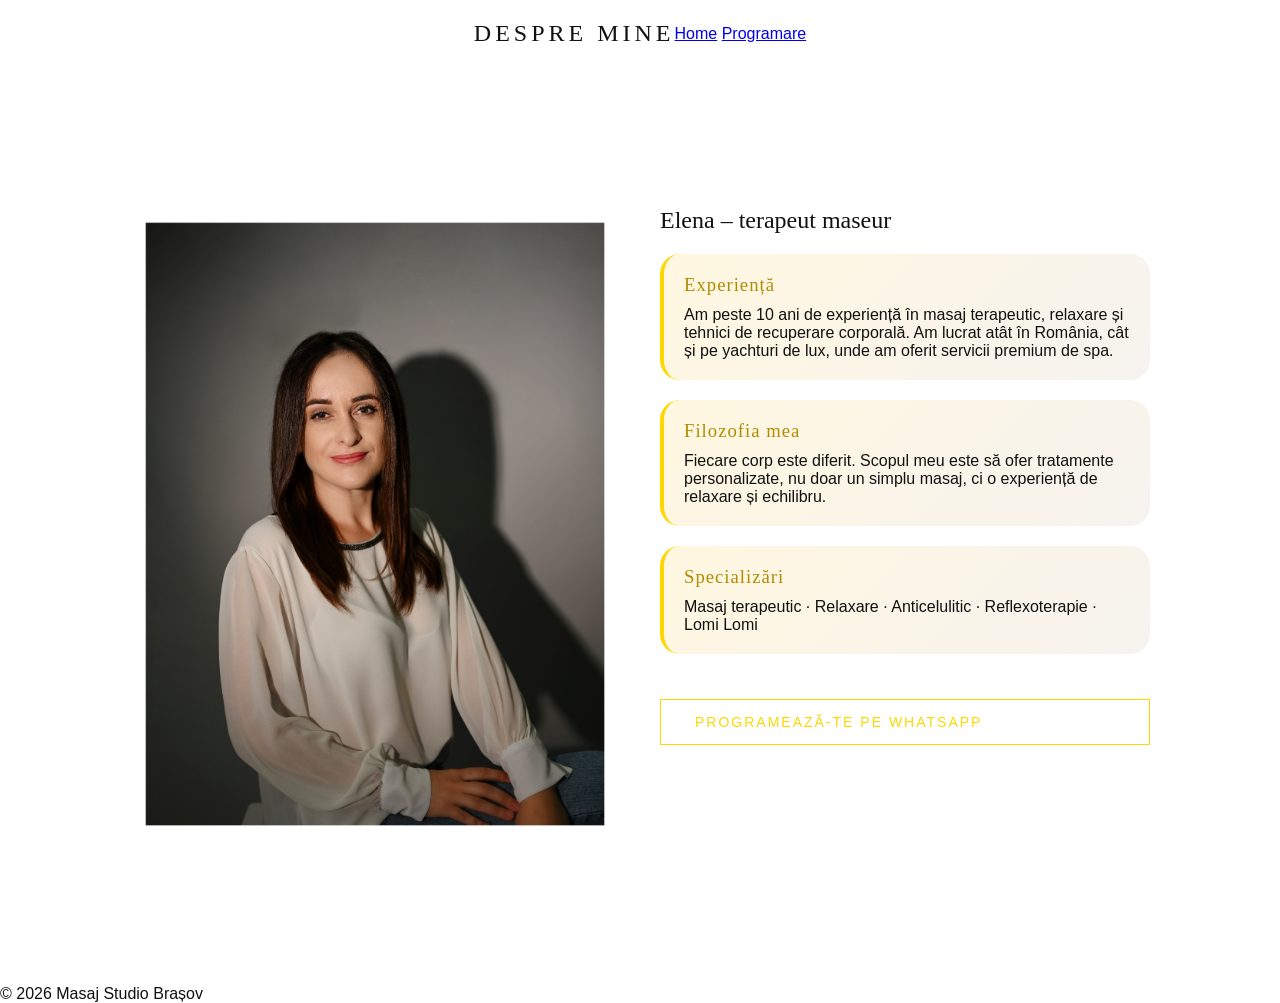
==== about.html @ f088d5f0 "first commit" ====
<!DOCTYPE html>
<html lang="ro">
<head>
<meta charset="UTF-8">
<meta name="viewport" content="width=device-width, initial-scale=1.0">

<title>Despre mine | Masaj Brașov</title>

<link rel="stylesheet" href="style.css">
<link rel="stylesheet"
href="https://cdnjs.cloudflare.com/ajax/libs/font-awesome/6.5.1/css/all.min.css">
</head>

<body>

<header class="nav">
    <div class="logo">DESPRE MINE</div>
    <nav>
        <a href="index.html">Home</a>
        <a href="book.html">Programare</a>
    </nav>
</header>

<section class="section">

    <div class="massage-wrapper">

        <!-- POZA TA -->
        <div class="massage-image">
            <img src="images/you.jpg" alt="Masaj terapeut Brașov">
        </div>

        <!-- TEXT -->
        <div class="massage-card">

            <h1>Elena – terapeut maseur</h1>

            <div class="box">
                <h3>Experiență</h3>
                <p>
                Am peste 10 ani de experiență în masaj terapeutic, relaxare și tehnici de recuperare corporală. Am lucrat atât în România, cât și pe yachturi de lux, unde am oferit servicii premium de spa.
                </p>
            </div>

            <div class="box">
                <h3>Filozofia mea</h3>
                <p>
                Fiecare corp este diferit. Scopul meu este să ofer tratamente personalizate, nu doar un simplu masaj, ci o experiență de relaxare și echilibru.
                </p>
            </div>

            <div class="box">
                <h3>Specializări</h3>
                <p>
                Masaj terapeutic · Relaxare · Anticelulitic · Reflexoterapie · Lomi Lomi
                </p>
            </div>

            <a class="btn"
               href="https://wa.me/40732483823?text=Salut!%20Aș%20dori%20o%20programare%20la%20Masaj%20Studio%20Brașov.">
               PROGRAMEAZĂ-TE PE WHATSAPP
            </a>

        </div>

    </div>

</section>

<footer>© 2026 Masaj Studio Brașov</footer>

</body>
</html>
---- style.css ----
/* RESET */
* {
    margin: 0;
    padding: 0;
    box-sizing: border-box;
}

/* BASE */
body {
    font-family: 'Inter', sans-serif;
    color: #111;
    background: #fff;
}

h1, h2, h3 {
    font-family: 'Cormorant Garamond', serif;
    font-weight: 300;
}

/* PROMO */
.promo {
    background: gold;
    text-align: center;
    padding: 12px;
    font-weight: 500;
}

/* NAV */
.nav {
    position: sticky;
    top: 0;
    background: rgba(255,255,255,0.9);
    padding: 20px 40px;

    display: flex;
    justify-content: center;
    align-items: center;
}

.logo {
    font-family: 'Cormorant Garamond', serif;
    font-size: 24px;
    letter-spacing: 4px;
}

/* BURGER */
.burger {
    position: absolute;
    right: 30px;
    top: 50%;
    transform: translateY(-50%);
    font-size: 28px;
    cursor: pointer;
    z-index: 2000;
}

/* HERO */
.hero {
    height: 90vh;
    display: flex;
    align-items: center;
    justify-content: center;
    text-align: center;

    background:
    linear-gradient(rgba(0,0,0,0.4), rgba(0,0,0,0.4)),
    url('https://images.unsplash.com/photo-1686259881379-084a418cba05?q=80&w=1170&auto=format&fit=crop');

    background-size: cover;
    background-position: center;
    background-repeat: no-repeat;

    color: white;
}

.hero h1 {
    font-size: 64px;
}

.hero-subtitle {
    margin-top: 10px;
    font-size: 18px;
    letter-spacing: 5px;
    color: rgba(255,255,255,0.85);
}

.hero-small {
    margin-top: 30px;
    font-size: 14px;
    color: rgba(255,255,255,0.65);
    letter-spacing: 2px;
}

/* SECTIONS */
.section {
    padding: 100px 20px;
}

.section h2 {
    text-align: center;
    font-family: 'Cormorant Garamond', serif;
    font-size: 46px;
    font-weight: 300;
    margin-bottom: 50px;
    letter-spacing: 3px;
    position: relative;
}

.section h2::before,
.section h2::after {
    content: "";
    position: absolute;
    left: 50%;
    transform: translateX(-50%);
    background: gold;
}

.section h2::before {
    width: 40px;
    height: 1px;
    top: -15px;
}

.section h2::after {
    width: 80px;
    height: 1px;
    bottom: -15px;
}

/* GRID */
.grid {
    display: grid;
    grid-template-columns: repeat(2, 1fr);
    gap: 20px;

    padding: 40px;
    max-width: 1100px;
    margin: 0 auto;
}

/* CARD */
.card {
    border: none;
    border-radius: 40px;
    overflow: hidden;
    text-decoration: none;
    cursor: pointer;

    transition: transform 0.3s ease, box-shadow 0.3s ease;
}

.card img {
    width: 100%;
    aspect-ratio: 4 / 3;
    object-fit: cover;
    display: block;
    transition: transform 0.5s ease;
}

.card:hover {
    transform: translateY(-6px);
    box-shadow: 0 15px 30px rgba(0,0,0,0.12);
}

.card:hover img {
    transform: scale(1.05);
}

/* BUTTON */
.btn {
    display: inline-block;
    margin-top: 25px;
    padding: 14px 34px;

    font-size: 14px;
    letter-spacing: 2px;
    text-transform: uppercase;

    border: 1px solid gold;
    color: gold;
    text-decoration: none;

    transition: all 0.3s ease;
    cursor: pointer;
    background: transparent;
}

.btn:hover {
    background: gold;
    color: #111;
    transform: translateY(-3px);
    box-shadow: 0 10px 25px rgba(0,0,0,0.2);
}

/* SUBSCRIPTIONS */
.subscription-card {
    border: none;
    border-radius: 30px;
    padding: 30px;
    text-align: center;
    background: #fff;
    box-shadow: 0 8px 25px rgba(0,0,0,0.05);
    transition: transform 0.3s ease, box-shadow 0.3s ease;
}

.subscription-card:hover {
    transform: translateY(-6px);
    box-shadow: 0 15px 30px rgba(0,0,0,0.12);
}

.subscription-card h3 {
    font-family: 'Cormorant Garamond', serif;
    font-size: 26px;
    margin-bottom: 10px;
    font-weight: 400;
}

.subscription-card p {
    color: #666;
    font-size: 16px;
}

.price {
    font-size: 28px;
    color: gold;
    margin-top: 10px;
}

/* CONTACT */
.contact {
    text-align: center;
    padding: 60px;
    background: #111;
    color: white;
}

/* CTA */
.cta {
    text-align: center;
    padding: 100px;
    background: #111;
    color: #fff;
}

/* MENU */
.menu {
    position: fixed;
    top: 0;
    right: -100%;
    width: 250px;
    height: 100vh;
    background: #111;
    display: flex;
    flex-direction: column;
    padding-top: 100px;
    transition: 0.4s;
    z-index: 1500;
}

.menu a {
    color: white;
    padding: 15px 30px;
    text-decoration: none;
    font-size: 18px;
}

.menu a:hover {
    background: gold;
    color: black;
}

.menu.active {
    right: 0;
}

/* WHATSAPP */
.whatsapp-float {
    position: fixed;
    width: 60px;
    height: 60px;
    bottom: 25px;
    right: 25px;

    background: #25D366;
    color: white;

    border-radius: 50%;
    display: flex;
    justify-content: center;
    align-items: center;

    font-size: 32px;
    text-decoration: none;

    box-shadow: 0 4px 15px rgba(0,0,0,0.25);
    z-index: 9999;
    transition: 0.3s;
}

.whatsapp-float:hover {
    transform: scale(1.1);
}

/* PROMO BADGE */
.promo-badge {
    position: fixed;
    top: 20px;
    left: 20px;

    display: inline-block;
    padding: 10px 18px;

    background: gold;
    color: #111;

    font-size: 12px;
    letter-spacing: 2px;
    text-transform: uppercase;

    border-radius: 50px;

    box-shadow: 0 10px 25px rgba(255,215,0,0.3);

    animation: pulse 2s infinite;

    z-index: 1100;
    cursor: pointer;
}

/* pe mobil */
@media (max-width: 768px) {
    .promo-badge {
        top: 70px;
        left: 50%;
        transform: translateX(-50%);
        font-size: 11px;
        padding: 8px 14px;
    }
}

/* SERVICES BACKGROUND */
#services {
    background: linear-gradient(to bottom, #ffffff, #f6f3ef);
}

/* ANIMATION */
.reveal {
    opacity: 0;
    transform: translateY(30px);
    transition: 1s;
}

.reveal.active {
    opacity: 1;
    transform: translateY(0);
}

/* MOBILE */
@media (max-width: 768px) {
    .grid {
        grid-template-columns: 1fr;
        padding: 20px;
    }

    .card {
        border-radius: 25px;
    }
}

.massage-hero {
    text-align: center;
    padding: 80px 20px 40px;
}

.massage-hero h1 {
    font-size: 52px;
}

.subtitle {
    margin-top: 10px;
    letter-spacing: 3px;
    color: #777;
}

/* LAYOUT PRINCIPAL */
.massage-wrapper {
    display: grid;
    grid-template-columns: 1fr 1fr;
    gap: 40px;
    max-width: 1100px;
    margin: 0 auto;
    padding: 40px;
    align-items: start;
}

/* IMAGINE */
.massage-image img {
    width: 100%;
    border-radius: 30px;
    object-fit: cover;
}

/* CARD TEXT */
.massage-card {
    display: flex;
    flex-direction: column;
    gap: 20px;
}

.box {
    background: #f6f3ef;
    padding: 20px;
    border-radius: 20px;
}

/* MOBILE */
@media (max-width: 768px) {
    .massage-wrapper {
        grid-template-columns: 1fr;
        padding: 20px;
    }

    .massage-hero h1 {
        font-size: 36px;
    }
}

/* BOX STANDARD */
.box {
    padding: 20px;
    border-radius: 20px;
}

.box {
    padding: 20px;
    border-radius: 20px;
    background: linear-gradient(135deg, #fff7e0, #f6f3ef);
    border-left: 4px solid gold;
    transition: 0.3s ease;
}

.box:hover {
    transform: translateY(-3px);
}

/* TITLURI */
.box h3 {
    color: #b38b00;
    letter-spacing: 1px;
    margin-bottom: 10px;
    font-weight: 400;
}
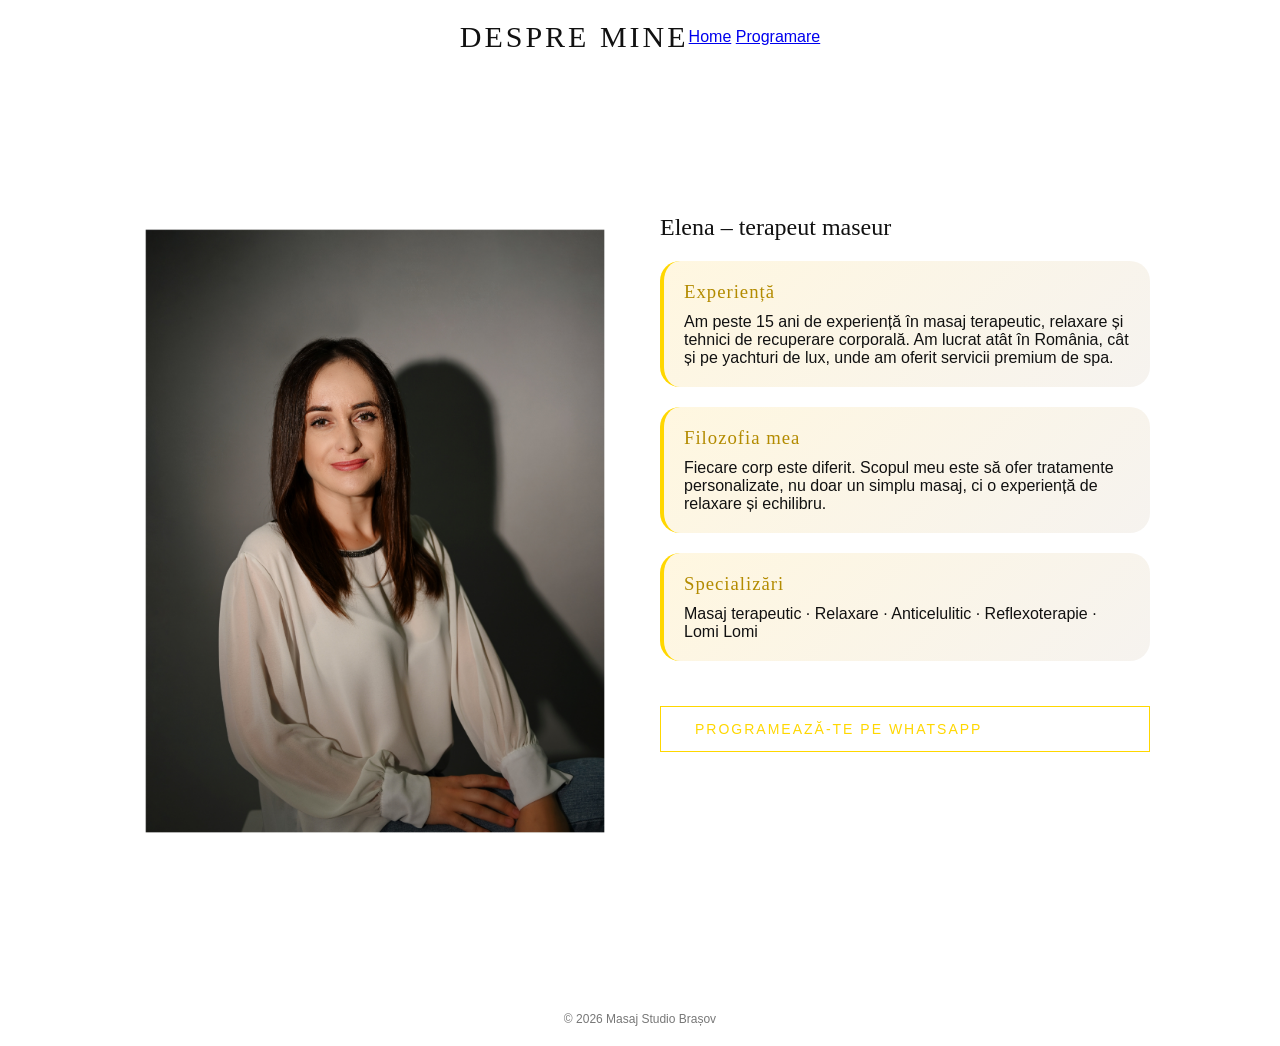
==== commit 03901800: "new" ====
--- a/about.html
+++ b/about.html
@@ -38,7 +38,7 @@
             <div class="box">
                 <h3>Experiență</h3>
                 <p>
-                Am peste 10 ani de experiență în masaj terapeutic, relaxare și tehnici de recuperare corporală. Am lucrat atât în România, cât și pe yachturi de lux, unde am oferit servicii premium de spa.
+                Am peste 15 ani de experiență în masaj terapeutic, relaxare și tehnici de recuperare corporală. Am lucrat atât în România, cât și pe yachturi de lux, unde am oferit servicii premium de spa.
                 </p>
             </div>
 
--- a/style.css
+++ b/style.css
@@ -5,6 +5,7 @@
     box-sizing: border-box;
 }
 
+
 /* BASE */
 body {
     font-family: 'Inter', sans-serif;
@@ -12,10 +13,13 @@
     background: #fff;
 }
 
-h1, h2, h3 {
+h1,
+h2,
+h3 {
     font-family: 'Cormorant Garamond', serif;
     font-weight: 300;
 }
+
 
 /* PROMO */
 .promo {
@@ -24,6 +28,7 @@
     padding: 12px;
     font-weight: 500;
 }
+
 
 /* NAV */
 .nav {
@@ -35,13 +40,25 @@
     display: flex;
     justify-content: center;
     align-items: center;
+
+    z-index: 1000;
 }
 
 .logo {
     font-family: 'Cormorant Garamond', serif;
-    font-size: 24px;
+    font-size: 30px;
+    letter-spacing: 3px;
+}
+
+.logo small {
+    display: block;
+    text-align: center;
+    font-family: 'Inter', sans-serif;
+    font-size: 13px;
     letter-spacing: 4px;
-}
+    margin-top: 2px;
+}
+
 
 /* BURGER */
 .burger {
@@ -49,21 +66,29 @@
     right: 30px;
     top: 50%;
     transform: translateY(-50%);
+
     font-size: 28px;
     cursor: pointer;
+
     z-index: 2000;
 }
+
 
 /* HERO */
 .hero {
     height: 90vh;
+
     display: flex;
     align-items: center;
     justify-content: center;
+
     text-align: center;
 
     background:
-    linear-gradient(rgba(0,0,0,0.4), rgba(0,0,0,0.4)),
+    linear-gradient(
+        rgba(0,0,0,0.4),
+        rgba(0,0,0,0.4)
+    ),
     url('https://images.unsplash.com/photo-1686259881379-084a418cba05?q=80&w=1170&auto=format&fit=crop');
 
     background-size: cover;
@@ -79,17 +104,22 @@
 
 .hero-subtitle {
     margin-top: 10px;
+
     font-size: 18px;
     letter-spacing: 5px;
+
     color: rgba(255,255,255,0.85);
 }
 
 .hero-small {
     margin-top: 30px;
+
     font-size: 14px;
+    letter-spacing: 2px;
+
     color: rgba(255,255,255,0.65);
-    letter-spacing: 2px;
-}
+}
+
 
 /* SECTIONS */
 .section {
@@ -98,20 +128,27 @@
 
 .section h2 {
     text-align: center;
+
     font-family: 'Cormorant Garamond', serif;
     font-size: 46px;
     font-weight: 300;
+
     margin-bottom: 50px;
+
     letter-spacing: 3px;
+
     position: relative;
 }
 
 .section h2::before,
 .section h2::after {
     content: "";
+
     position: absolute;
     left: 50%;
+
     transform: translateX(-50%);
+
     background: gold;
 }
 
@@ -127,296 +164,780 @@
     bottom: -15px;
 }
 
+
 /* GRID */
 .grid {
     display: grid;
+
     grid-template-columns: repeat(2, 1fr);
+
     gap: 20px;
 
     padding: 40px;
+
     max-width: 1100px;
+
     margin: 0 auto;
 }
 
-/* CARD */
+
+/* =========================================
+   SERVICE CARDS
+========================================= */
+
 .card {
+    position: relative;
+
     border: none;
+
     border-radius: 40px;
+
     overflow: hidden;
+
     text-decoration: none;
+
     cursor: pointer;
 
-    transition: transform 0.3s ease, box-shadow 0.3s ease;
-}
+    display: block;
+
+    background: #111;
+
+    transition:
+        transform 0.3s ease,
+        box-shadow 0.3s ease;
+}
+
+
+/* IMAGE */
 
 .card img {
     width: 100%;
-    aspect-ratio: 4 / 3;
+
+    aspect-ratio: 16 / 10;
+
     object-fit: cover;
+
     display: block;
+
     transition: transform 0.5s ease;
 }
+
+
+/* NO IMAGE GRADIENT */
+
+.card::after {
+    content: none;
+}
+
+
+/* CARD INFORMATION */
+
+.card-info {
+    position: absolute;
+
+    left: 25%;
+    right: 30px;
+    bottom: 25%;
+
+    z-index: 2;
+
+    color: black;
+}
+
+
+/* SERVICE NAME */
+
+.card-info h3 {
+    font-family: 'Cormorant Garamond', serif;
+
+    font-size: 40px;
+
+    font-weight: 400;
+
+    margin-bottom: 10px;
+
+    color: black;
+
+    text-decoration: underline;
+    text-decoration-thickness: 1px;
+    text-underline-offset: 6px;
+}
+
+
+/* PRICE + DURATION */
+
+.card-price {
+    font-family: 'Inter', sans-serif;
+
+    font-size: 14px;
+
+    letter-spacing: 1px;
+
+    margin-bottom: 10px;
+
+    color: black;
+}
+
+
+/* DETAILS */
+
+.card-details {
+    display: inline-flex;
+
+    align-items: center;
+
+    gap: 7px;
+
+    font-size: 12px;
+
+    letter-spacing: 1.5px;
+
+    text-transform: uppercase;
+
+    color: black;
+
+    opacity: 0.8;
+
+    transition:
+        opacity 0.3s ease,
+        gap 0.3s ease;
+}
+
+.card-details span {
+    font-size: 17px;
+
+    transition:
+        transform 0.3s ease;
+}
+
+
+/* HOVER */
 
 .card:hover {
     transform: translateY(-6px);
-    box-shadow: 0 15px 30px rgba(0,0,0,0.12);
+
+    box-shadow:
+        0 15px 30px rgba(0,0,0,0.16);
 }
 
 .card:hover img {
     transform: scale(1.05);
 }
+
+.card:hover .card-details {
+    opacity: 1;
+
+    gap: 11px;
+}
+
+.card:hover .card-details span {
+    transform: translateX(4px);
+}
+
 
 /* BUTTON */
 .btn {
     display: inline-block;
+
     margin-top: 25px;
+
     padding: 14px 34px;
 
     font-size: 14px;
+
     letter-spacing: 2px;
+
     text-transform: uppercase;
 
     border: 1px solid gold;
+
     color: gold;
+
     text-decoration: none;
 
-    transition: all 0.3s ease;
+    transition:
+        all 0.3s ease;
+
     cursor: pointer;
+
     background: transparent;
 }
 
 .btn:hover {
     background: gold;
+
     color: #111;
+
     transform: translateY(-3px);
-    box-shadow: 0 10px 25px rgba(0,0,0,0.2);
-}
-
-/* SUBSCRIPTIONS */
+
+    box-shadow:
+        0 10px 25px rgba(0,0,0,0.2);
+}
+
+
+/* =========================================
+   SUBSCRIPTIONS
+========================================= */
+
 .subscription-card {
     border: none;
+
     border-radius: 30px;
+
     padding: 30px;
-    text-align: center;
-    background: #fff;
-    box-shadow: 0 8px 25px rgba(0,0,0,0.05);
-    transition: transform 0.3s ease, box-shadow 0.3s ease;
+
+    text-align: center;
+
+    background: #E6DCD0;
+
+    box-shadow:
+        0 8px 25px rgba(0,0,0,0.05);
+
+    transition:
+        transform 0.3s ease,
+        box-shadow 0.3s ease;
 }
 
 .subscription-card:hover {
     transform: translateY(-6px);
-    box-shadow: 0 15px 30px rgba(0,0,0,0.12);
+
+    box-shadow:
+        0 15px 30px rgba(0,0,0,0.12);
 }
 
 .subscription-card h3 {
     font-family: 'Cormorant Garamond', serif;
+
     font-size: 26px;
+
     margin-bottom: 10px;
+
     font-weight: 400;
 }
 
 .subscription-card p {
     color: #666;
+
     font-size: 16px;
 }
 
 .price {
     font-size: 28px;
+
     color: gold;
+
     margin-top: 10px;
 }
+
+
+/* =========================================
+   EXPERIENCE
+========================================= */
+
+.experience {
+    max-width: 900px;
+
+    margin: 0 auto;
+
+    padding: 100px 30px;
+
+    text-align: center;
+}
+
+.experience h2 {
+    font-family: 'Cormorant Garamond', serif;
+
+    font-size: 46px;
+
+    font-weight: 300;
+
+    letter-spacing: 3px;
+
+    margin-bottom: 50px;
+
+    position: relative;
+}
+
+.experience h2::before,
+.experience h2::after {
+    content: "";
+
+    position: absolute;
+    left: 50%;
+
+    transform: translateX(-50%);
+
+    background: gold;
+}
+
+.experience h2::before {
+    width: 40px;
+    height: 1px;
+    top: -15px;
+}
+
+.experience h2::after {
+    width: 80px;
+    height: 1px;
+    bottom: -15px;
+}
+
+.experience p {
+    font-family: 'Inter', sans-serif;
+
+    font-size: 15px;
+
+    line-height: 1.8;
+
+    color: #555;
+
+    max-width: 650px;
+
+    margin: 0 auto;
+}
+
 
 /* CONTACT */
 .contact {
     text-align: center;
+
     padding: 60px;
+
     background: #111;
+
     color: white;
 }
+
+.contact a {
+    color: white;
+
+    text-decoration: none;
+
+    display: inline-block;
+
+    margin-top: 10px;
+}
+
 
 /* CTA */
 .cta {
     text-align: center;
+
     padding: 100px;
+
     background: #111;
+
     color: #fff;
 }
+
 
 /* MENU */
 .menu {
     position: fixed;
+
     top: 0;
+
     right: -100%;
+
     width: 250px;
+
     height: 100vh;
+
     background: #111;
+
     display: flex;
+
     flex-direction: column;
+
     padding-top: 100px;
+
     transition: 0.4s;
+
     z-index: 1500;
 }
 
 .menu a {
     color: white;
+
     padding: 15px 30px;
+
     text-decoration: none;
+
     font-size: 18px;
 }
 
 .menu a:hover {
     background: gold;
+
     color: black;
 }
 
 .menu.active {
     right: 0;
 }
+
 
 /* WHATSAPP */
 .whatsapp-float {
     position: fixed;
+
     width: 60px;
     height: 60px;
+
     bottom: 25px;
     right: 25px;
 
     background: #25D366;
+
     color: white;
 
     border-radius: 50%;
+
     display: flex;
+
     justify-content: center;
+
     align-items: center;
 
     font-size: 32px;
+
     text-decoration: none;
 
-    box-shadow: 0 4px 15px rgba(0,0,0,0.25);
+    box-shadow:
+        0 4px 15px rgba(0,0,0,0.25);
+
     z-index: 9999;
+
     transition: 0.3s;
 }
 
 .whatsapp-float:hover {
     transform: scale(1.1);
 }
+
 
 /* PROMO BADGE */
 .promo-badge {
     position: fixed;
-    top: 20px;
-    left: 20px;
+
+    bottom: 25px;
+    left: 25px;
 
     display: inline-block;
+
     padding: 10px 18px;
 
     background: gold;
+
     color: #111;
 
     font-size: 12px;
+
     letter-spacing: 2px;
+
     text-transform: uppercase;
 
     border-radius: 50px;
 
-    box-shadow: 0 10px 25px rgba(255,215,0,0.3);
+    box-shadow:
+        0 10px 25px rgba(255,215,0,0.3);
 
     animation: pulse 2s infinite;
 
     z-index: 1100;
+
     cursor: pointer;
 }
 
-/* pe mobil */
-@media (max-width: 768px) {
-    .promo-badge {
-        top: 70px;
-        left: 50%;
-        transform: translateX(-50%);
-        font-size: 11px;
-        padding: 8px 14px;
-    }
-}
 
 /* SERVICES BACKGROUND */
 #services {
-    background: linear-gradient(to bottom, #ffffff, #f6f3ef);
-}
+    background:
+        linear-gradient(
+            to bottom,
+            #ffffff,
+            #f6f3ef
+        );
+}
+
 
 /* ANIMATION */
 .reveal {
     opacity: 0;
+
     transform: translateY(30px);
+
     transition: 1s;
 }
 
 .reveal.active {
     opacity: 1;
+
     transform: translateY(0);
 }
 
-/* MOBILE */
+
+/* SEO SERVICES
+   Păstrat momentan în CSS, dar secțiunea a fost scoasă din HTML.
+*/
+
+.seo-services {
+    max-width: 900px;
+
+    margin: 40px auto;
+
+    text-align: center;
+}
+
+.seo-services > p {
+    margin-top: -20px;
+}
+
+.seo-links {
+    display: flex;
+
+    flex-wrap: wrap;
+
+    gap: 10px;
+
+    justify-content: center;
+
+    margin-top: 20px;
+}
+
+.seo-links a {
+    color: #111;
+
+    text-decoration: none;
+
+    border-bottom: 1px solid #ccc;
+
+    padding-bottom: 3px;
+
+    transition:
+        color 0.3s ease,
+        border-color 0.3s ease;
+}
+
+.seo-links a:hover {
+    color: #b38b00;
+
+    border-color: #b38b00;
+}
+
+
+/* MASSAGE PAGE */
+.massage-hero {
+    text-align: center;
+
+    padding: 80px 20px 40px;
+}
+
+.massage-hero h1 {
+    font-size: 52px;
+}
+
+.subtitle {
+    margin-top: 10px;
+
+    letter-spacing: 3px;
+
+    color: #777;
+}
+
+
+/* MASSAGE LAYOUT */
+.massage-wrapper {
+    display: grid;
+
+    grid-template-columns: 1fr 1fr;
+
+    gap: 40px;
+
+    max-width: 1100px;
+
+    margin: 0 auto;
+
+    padding: 40px;
+
+    align-items: start;
+}
+
+
+/* MASSAGE IMAGE */
+.massage-image img {
+    width: 100%;
+
+    border-radius: 30px;
+
+    object-fit: cover;
+}
+
+
+/* MASSAGE CARD */
+.massage-card {
+    display: flex;
+
+    flex-direction: column;
+
+    gap: 20px;
+}
+
+
+/* BOX */
+.box {
+    padding: 20px;
+
+    border-radius: 20px;
+
+    background:
+        linear-gradient(
+            135deg,
+            #fff7e0,
+            #f6f3ef
+        );
+
+    border-left: 4px solid gold;
+
+    transition: 0.3s ease;
+}
+
+.box:hover {
+    transform: translateY(-3px);
+}
+
+
+/* BOX TITLES */
+.box h3 {
+    color: #b38b00;
+
+    letter-spacing: 1px;
+
+    margin-bottom: 10px;
+
+    font-weight: 400;
+}
+
+
+/* =========================================
+   MOBILE
+========================================= */
+
 @media (max-width: 768px) {
+
+        .logo {
+        font-size: 25px;
+        letter-spacing: 2px;
+    }
+
+    .logo small {
+        font-size: 11px;
+        letter-spacing: 3px;
+    }
+
+    .hero {
+        height: 80vh;
+    }
+
+    .hero h1 {
+        font-size: 44px;
+    }
+
+    .hero-subtitle {
+        font-size: 15px;
+
+        letter-spacing: 3px;
+    }
+
+    .section {
+        padding: 70px 15px;
+    }
+
+    .section h2 {
+        font-size: 38px;
+    }
+
+
+    /* SERVICE GRID */
+
     .grid {
         grid-template-columns: 1fr;
+
         padding: 20px;
-    }
+
+        gap: 20px;
+    }
+
+
+    /* SERVICE CARD */
 
     .card {
         border-radius: 25px;
     }
-}
-
-.massage-hero {
-    text-align: center;
-    padding: 80px 20px 40px;
-}
-
-.massage-hero h1 {
-    font-size: 52px;
-}
-
-.subtitle {
-    margin-top: 10px;
-    letter-spacing: 3px;
-    color: #777;
-}
-
-/* LAYOUT PRINCIPAL */
-.massage-wrapper {
-    display: grid;
-    grid-template-columns: 1fr 1fr;
-    gap: 40px;
-    max-width: 1100px;
-    margin: 0 auto;
-    padding: 40px;
-    align-items: start;
-}
-
-/* IMAGINE */
-.massage-image img {
-    width: 100%;
-    border-radius: 30px;
-    object-fit: cover;
-}
-
-/* CARD TEXT */
-.massage-card {
-    display: flex;
-    flex-direction: column;
-    gap: 20px;
-}
-
-.box {
-    background: #f6f3ef;
-    padding: 20px;
-    border-radius: 20px;
-}
-
-/* MOBILE */
-@media (max-width: 768px) {
+
+    .card-info {
+        left: 20px;
+
+        right: 20px;
+
+        bottom: 18px;
+    }
+
+    .card-info h3 {
+        font-size: 35px;
+
+        text-underline-offset: 5px;
+    }
+
+    .card-price {
+        font-size: 13px;
+
+        margin-bottom: 8px;
+    }
+
+    .card-details {
+        font-size: 11px;
+
+        letter-spacing: 1.3px;
+    }
+
+
+    /* EXPERIENCE */
+
+    .experience {
+        padding: 70px 20px;
+    }
+
+    .experience h2 {
+        font-size: 38px;
+
+        margin-bottom: 40px;
+    }
+
+    .experience p {
+        font-size: 14px;
+    }
+
+
+    /* CTA */
+
+    .cta {
+        padding: 70px 20px;
+    }
+
+
+    /* CONTACT */
+
+    .contact {
+        padding: 50px 20px;
+    }
+
+
+    /* MASSAGE PAGE */
+
     .massage-wrapper {
         grid-template-columns: 1fr;
+
         padding: 20px;
     }
 
@@ -425,29 +946,10 @@
     }
 }
 
-/* BOX STANDARD */
-.box {
+footer {
+    text-align: center;
     padding: 20px;
-    border-radius: 20px;
-}
-
-.box {
-    padding: 20px;
-    border-radius: 20px;
-    background: linear-gradient(135deg, #fff7e0, #f6f3ef);
-    border-left: 4px solid gold;
-    transition: 0.3s ease;
-}
-
-.box:hover {
-    transform: translateY(-3px);
-}
-
-/* TITLURI */
-.box h3 {
-    color: #b38b00;
-    letter-spacing: 1px;
-    margin-bottom: 10px;
-    font-weight: 400;
-}
-
+    font-size: 12px;
+    color: #777;
+    background: #fff;
+}
